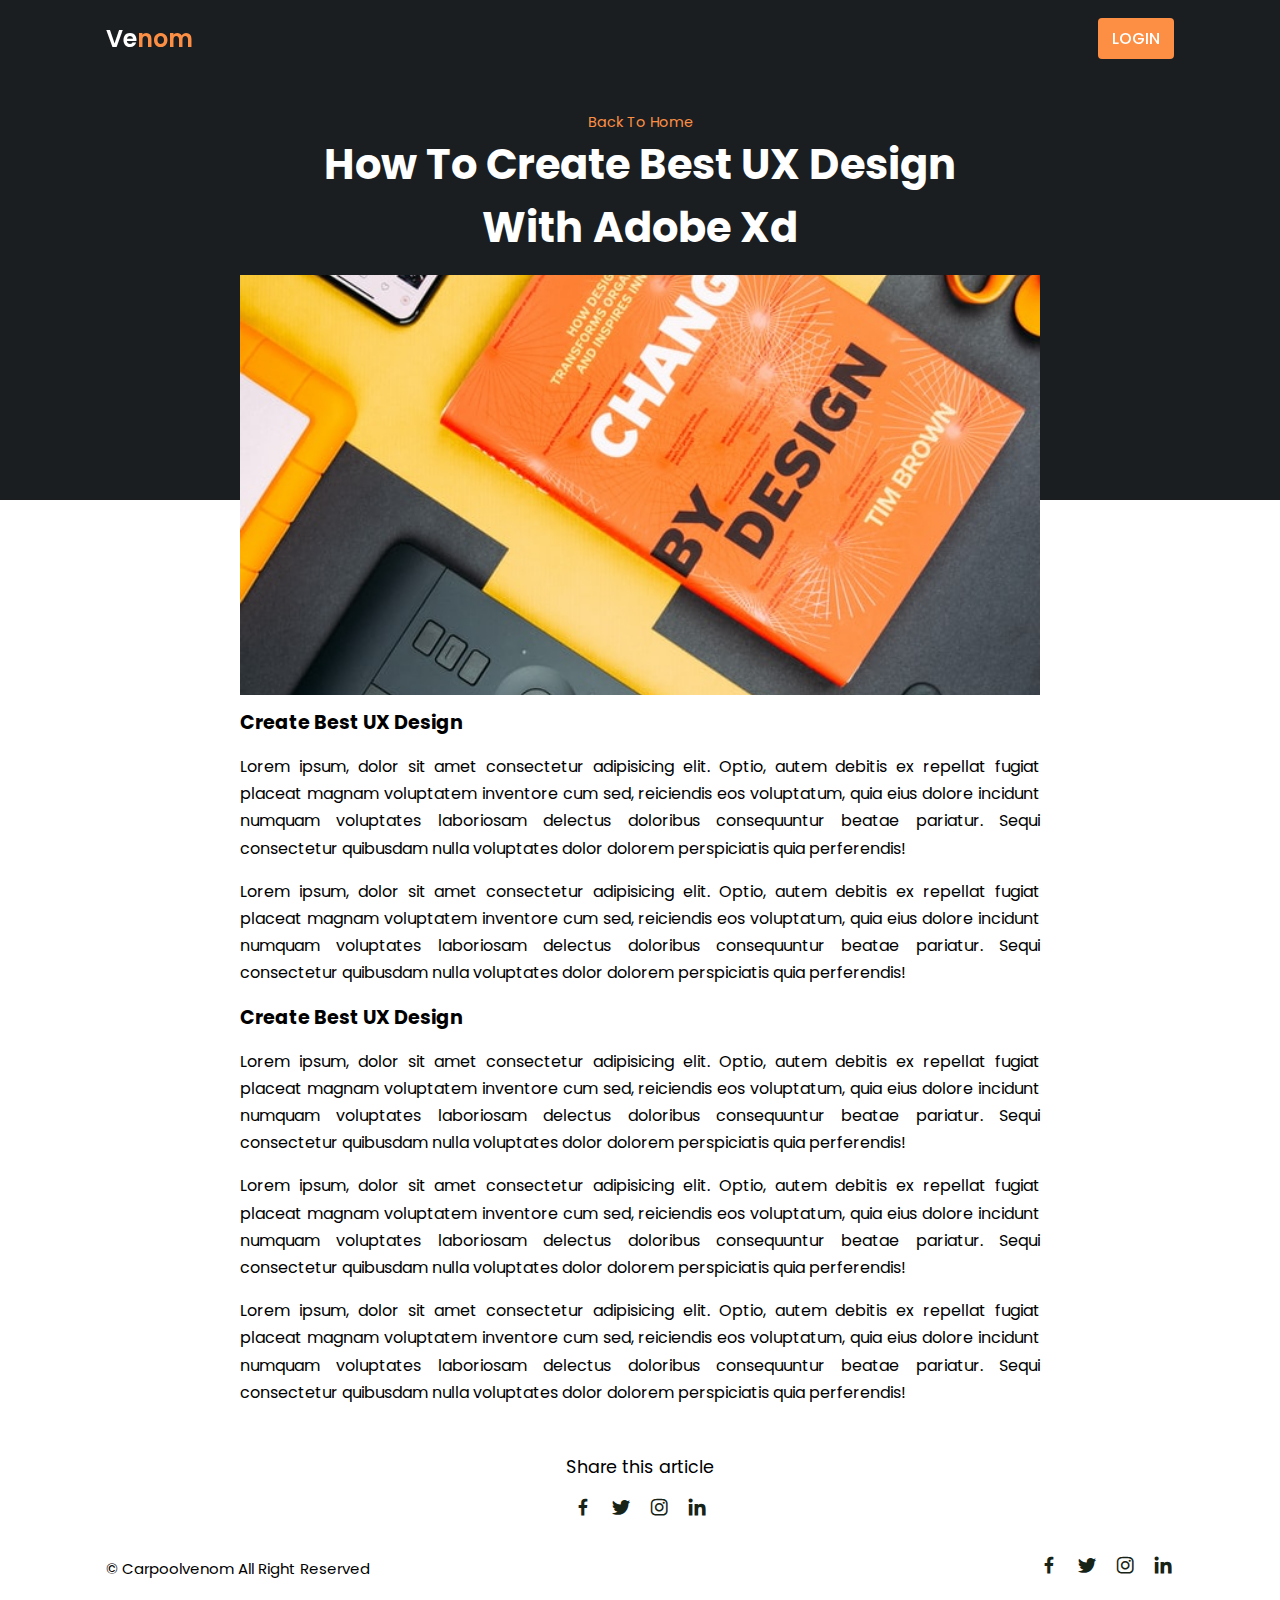
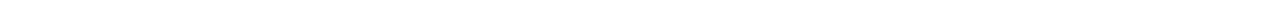
==== post-page.html @ 312ab25a "blog" ====
<!DOCTYPE html>
<html lang="en">
<head>
    <meta charset="UTF-8">
    <meta http-equiv="X-UA-Compatible" content="IE=edge">
    <meta name="viewport" content="width=device-width, initial-scale=1.0">
    <title>Post Page</title>
    <!-- Link To CSS -->
    <link rel="stylesheet" href="css/style.css">
    <!-- Box Icons -->
    <link href='https://unpkg.com/boxicons@2.1.1/css/boxicons.min.css' rel='stylesheet'>
</head>
<body>
    <!-- Header -->
    <header>
        <!-- Nav -->
        <div class="nav container">
        <!-- Logo -->
        <a href="index.html" class="logo">Ve<span>nom</span></a>
        <!-- Login Btn -->
        <a href="#" class="login">Login</a>
    </div>

    </header>
    <!-- Post Content -->
    <section class="post-header">
        <div class="header-content post-container">
            <!-- Back To Home -->
            <a href="index.html" class="back-home">Back To Home</a>
            <!-- Title -->
            <h1 class="header-title">How To Create Best UX Design With Adobe Xd</h1>
            <!-- Post Image -->
            <img src="img/post-1.jpg" alt="" class="header-img">
        </div>
    </section>
    
    
   
    <!-- Posts -->
    <section class="post-content post-container">
        <h2 class="sub-heading">Create Best UX Design</h2>
        <p class="post-text">Lorem ipsum, dolor sit amet consectetur adipisicing elit. Optio, autem debitis ex repellat fugiat placeat magnam voluptatem inventore cum sed, reiciendis eos voluptatum, quia eius dolore incidunt numquam voluptates laboriosam delectus doloribus consequuntur beatae pariatur. Sequi consectetur quibusdam nulla voluptates dolor dolorem perspiciatis quia perferendis!</p>
        <p class="post-text">Lorem ipsum, dolor sit amet consectetur adipisicing elit. Optio, autem debitis ex repellat fugiat placeat magnam voluptatem inventore cum sed, reiciendis eos voluptatum, quia eius dolore incidunt numquam voluptates laboriosam delectus doloribus consequuntur beatae pariatur. Sequi consectetur quibusdam nulla voluptates dolor dolorem perspiciatis quia perferendis!</p>
        <h2 class="sub-heading">Create Best UX Design</h2>
        <p class="post-text">Lorem ipsum, dolor sit amet consectetur adipisicing elit. Optio, autem debitis ex repellat fugiat placeat magnam voluptatem inventore cum sed, reiciendis eos voluptatum, quia eius dolore incidunt numquam voluptates laboriosam delectus doloribus consequuntur beatae pariatur. Sequi consectetur quibusdam nulla voluptates dolor dolorem perspiciatis quia perferendis!</p>
        <p class="post-text">Lorem ipsum, dolor sit amet consectetur adipisicing elit. Optio, autem debitis ex repellat fugiat placeat magnam voluptatem inventore cum sed, reiciendis eos voluptatum, quia eius dolore incidunt numquam voluptates laboriosam delectus doloribus consequuntur beatae pariatur. Sequi consectetur quibusdam nulla voluptates dolor dolorem perspiciatis quia perferendis!</p>
        <p class="post-text">Lorem ipsum, dolor sit amet consectetur adipisicing elit. Optio, autem debitis ex repellat fugiat placeat magnam voluptatem inventore cum sed, reiciendis eos voluptatum, quia eius dolore incidunt numquam voluptates laboriosam delectus doloribus consequuntur beatae pariatur. Sequi consectetur quibusdam nulla voluptates dolor dolorem perspiciatis quia perferendis!</p>
    </section>
    <!-- Share -->
    <div class="share post-container">
        <span class="share-title">Share this article</span>
        <div class="social">
            <a href="#"><i class='bx bxl-facebook'></i></a>
            <a href="#"><i class='bx bxl-twitter'></i></a>
            <a href="#"><i class='bx bxl-instagram'></i></a>
            <a href="#"><i class='bx bxl-linkedin' ></i></a>
        </div>
    </div>
    <!-- Footer -->
    <div class="footer container">
        <p>&#169; Carpoolvenom All Right Reserved</p>
        <div class="social">
            <a href="#"><i class='bx bxl-facebook'></i></a>
            <a href="#"><i class='bx bxl-twitter'></i></a>
            <a href="#"><i class='bx bxl-instagram'></i></a>
            <a href="#"><i class='bx bxl-linkedin' ></i></a>
        </div>
    </div>







    <!-- JQuery Link -->
    <script
  src="https://code.jquery.com/jquery-3.6.0.js"
  integrity="sha256-H+K7U5CnXl1h5ywQfKtSj8PCmoN9aaq30gDh27Xc0jk="
  crossorigin="anonymous"></script>
    <!-- Link To JS -->
    <script src="js/main.js"></script>
</body>
</html>
---- css/style.css ----
/* Google Fonts */
@import url("https://fonts.googleapis.com/css2?family=Poppins:wght@400;500;600;700&display=swap");
* {
  font-family: "Poppins", sans-serif;
  margin: 0;
  padding: 0;
  scroll-behavior: smooth;
  scroll-padding-top: 2rem;
  box-sizing: border-box;
}

/* Variables */
:root {
  --container-color: #1a1e21;
  --second-color: #fd8f44;
  --text-color: #172317;
  --bg-color: #fff;
}
::selection {
  color: var(--bg-color);
  background: var(--second-color);
}
a {
  text-decoration: none;
}
li {
  list-style: none;
}
img {
  width: 100%;
}
section {
  padding: 3rem 0 2rem;
}
.container {
  max-width: 1068px;
  margin: auto;
  width: 100%;
}
/* Header */
header {
  position: fixed;
  top: 0;
  left: 0;
  width: 100%;
  z-index: 200;
}
header.shadow {
  background: var(--bg-color);
  box-shadow: 0 1px 4px hsl(0 4% 14% / 10%);
  transition: 0.4s;
}
header.shadow .logo {
  color: var(--text-color);
}
.nav {
  display: flex;
  align-items: center;
  justify-content: space-between;
  padding: 18px 0;
}
.logo {
  font-size: 1.5rem;
  font-weight: 600;
  color: var(--bg-color);
}
.logo span {
  color: var(--second-color);
}
.login {
  padding: 8px 14px;
  text-transform: uppercase;
  font-weight: 500;
  border-radius: 4px;
  background: var(--second-color);
  color: var(--bg-color);
}
.login:hover {
  background: hsl(24, 98%, 58%);
  transition: 0.3s;
}
/* Home */
.home {
  width: 100%;
  min-height: 440px;
  background: var(--container-color);
  display: grid;
  justify-content: center;
  align-items: center;
}
.home-text {
  color: var(--bg-color);
  text-align: center;
}
.home-title {
  font-size: 3.5rem;
}
.home-subtitle {
  font-size: 1rem;
  font-weight: 400;
}
/* Post Filter */
.post-filter {
  display: flex;
  justify-content: center;
  align-items: center;
  column-gap: 1.5rem;
  margin-top: 2rem !important;
}
.filter-item {
  font-size: 0.9rem;
  font-weight: 500;
  cursor: pointer;
}
.active-filter {
  background: var(--second-color);
  color: var(--bg-color);
  padding: 4px 10px;
  border-radius: 4px;
}
/* Posts */
.post {
  display: grid;
  grid-template-columns: repeat(auto-fit, minmax(280px, auto));
  justify-content: center;
  gap: 1.5rem;
}
.post-box {
  background: var(--bg-color);
  box-shadow: 0 4px 14px hsl(355deg 25% 15% / 10%);
  padding: 15px;
  border-radius: 0.5rem;
}
.post-img {
  width: 100%;
  height: 200px;
  object-fit: cover;
  object-position: center;
  border-radius: 0.5rem;
}
.category {
  font-size: 0.9rem;
  font-weight: 500;
  text-transform: uppercase;
  color: var(--second-color);
}
.post-title {
  font-size: 1.3rem;
  font-weight: 600;
  color: var(--text-color);
  /* To Remain Title In 2 Lines */
  display: -webkit-box;
  -webkit-line-clamp: 2;
  -webkit-box-orient: vertical;
  overflow: hidden;
}
.post-date {
  display: flex;
  font-size: 0.875rem;
  text-transform: uppercase;
  font-weight: 400;
  margin-top: 4px;
}
.post-decription {
  font-size: 0.9rem;
  line-height: 1.5rem;
  margin: 5px 0 10px;
  /* To Remain Title In 3 Lines */
  display: -webkit-box;
  -webkit-line-clamp: 3;
  -webkit-box-orient: vertical;
  overflow: hidden;
}
.profile {
  display: flex;
  align-items: center;
  gap: 10px;
}
.profile-img {
  width: 35px;
  height: 35px;
  border-radius: 50%;
  object-fit: cover;
  object-position: center;
  border: 2px solid var(--second-color);
}
.profile-name {
  font-size: 0.82rem;
  font-weight: 500;
}
.footer {
  display: flex;
  justify-content: space-between;
  align-items: center;
  padding: 30px 0;
}
.footer p {
  font-size: 0.938rem;
}
.social {
  display: flex;
  align-items: center;
  column-gap: 1rem;
}
.social .bx {
  font-size: 1.4rem;
  color: var(--text-color);
}
.social .bx:hover {
  color: var(--second-color);
  transition: 0.3s all linear;
}
/* Post Content */
.post-header {
  width: 100%;
  height: 500px;
  background: var(--container-color);
}
.post-container {
  max-width: 800px;
  margin: auto;
  width: 100%;
}
.header-content {
  display: flex;
  flex-direction: column;
  align-items: center;
  margin-top: 4rem !important;
}
.back-home {
  color: var(--second-color);
  font-size: 0.9rem;
}
.header-title {
  width: 90%;
  font-size: 2.6rem;
  color: var(--bg-color);
  text-align: center;
  margin-bottom: 1rem;
}
.header-img {
  width: 100%;
  height: 420px;
  object-fit: cover;
  object-position: center;
}
.post-content {
  margin-top: 10rem !important;
}
.sub-heading {
  font-size: 1.2rem;
}
.post-text {
  font-size: 1rem;
  line-height: 1.7rem;
  margin: 1rem 0;
  text-align: justify;
}
/* Share */
.share {
  display: flex;
  flex-direction: column;
  align-items: center;
  row-gap: 1rem;
}
.share-title {
  font-size: 1.1rem;
}
/* Responsive */
@media (max-width: 1060px) {
  .container {
    margin: 0 auto;
    width: 95%;
  }
  .home-text {
    width: 100%;
  }
}
@media (max-width: 800px) {
  .nav {
    padding: 14px 0;
  }
  .post-container {
    margin: 0 auto;
    width: 95%;
  }
}
@media (max-width: 768px) {
  .nav {
    padding: 10px 0;
  }
  section {
    padding: 2rem 0;
  }
  .header-content {
    margin-top: 3rem !important;
  }
  .home {
    min-height: 380px;
  }
  .home-title {
    font-size: 3rem;
  }
  .header-title {
    font-size: 2rem;
  }
  .header-img {
    height: 370px;
  }
  .post-header {
    height: 435px;
  }
  .post-content {
    margin-top: 9rem !important;
  }
}
@media (max-width: 570px) {
  .post-header {
    height: 390px;
  }
  .header-title {
    width: 100%;
  }
  .header-img {
    height: 340px;
  }
  .footer {
    flex-direction: column;
    row-gap: 1rem;
    padding: 20px 0;
    text-align: center;
  }
}
@media (max-width: 396px) {
  .home-title {
    font-size: 2rem;
  }
  .home-subtitle {
    font-size: 0.9rem;
  }
  .home {
    min-height: 300px;
  }
  .post-box {
    padding: 10px;
  }
  .header-title {
    font-size: 1.4rem;
  }
  .header-img {
    height: 240px;
  }
  .post-header {
    height: 335px;
  }
  .post-content {
    margin-top: 5rem !important;
  }
  .post-text {
    font-size: 0.875rem;
    line-height: 1.5rem;
    margin: 10px 0;
  }
}
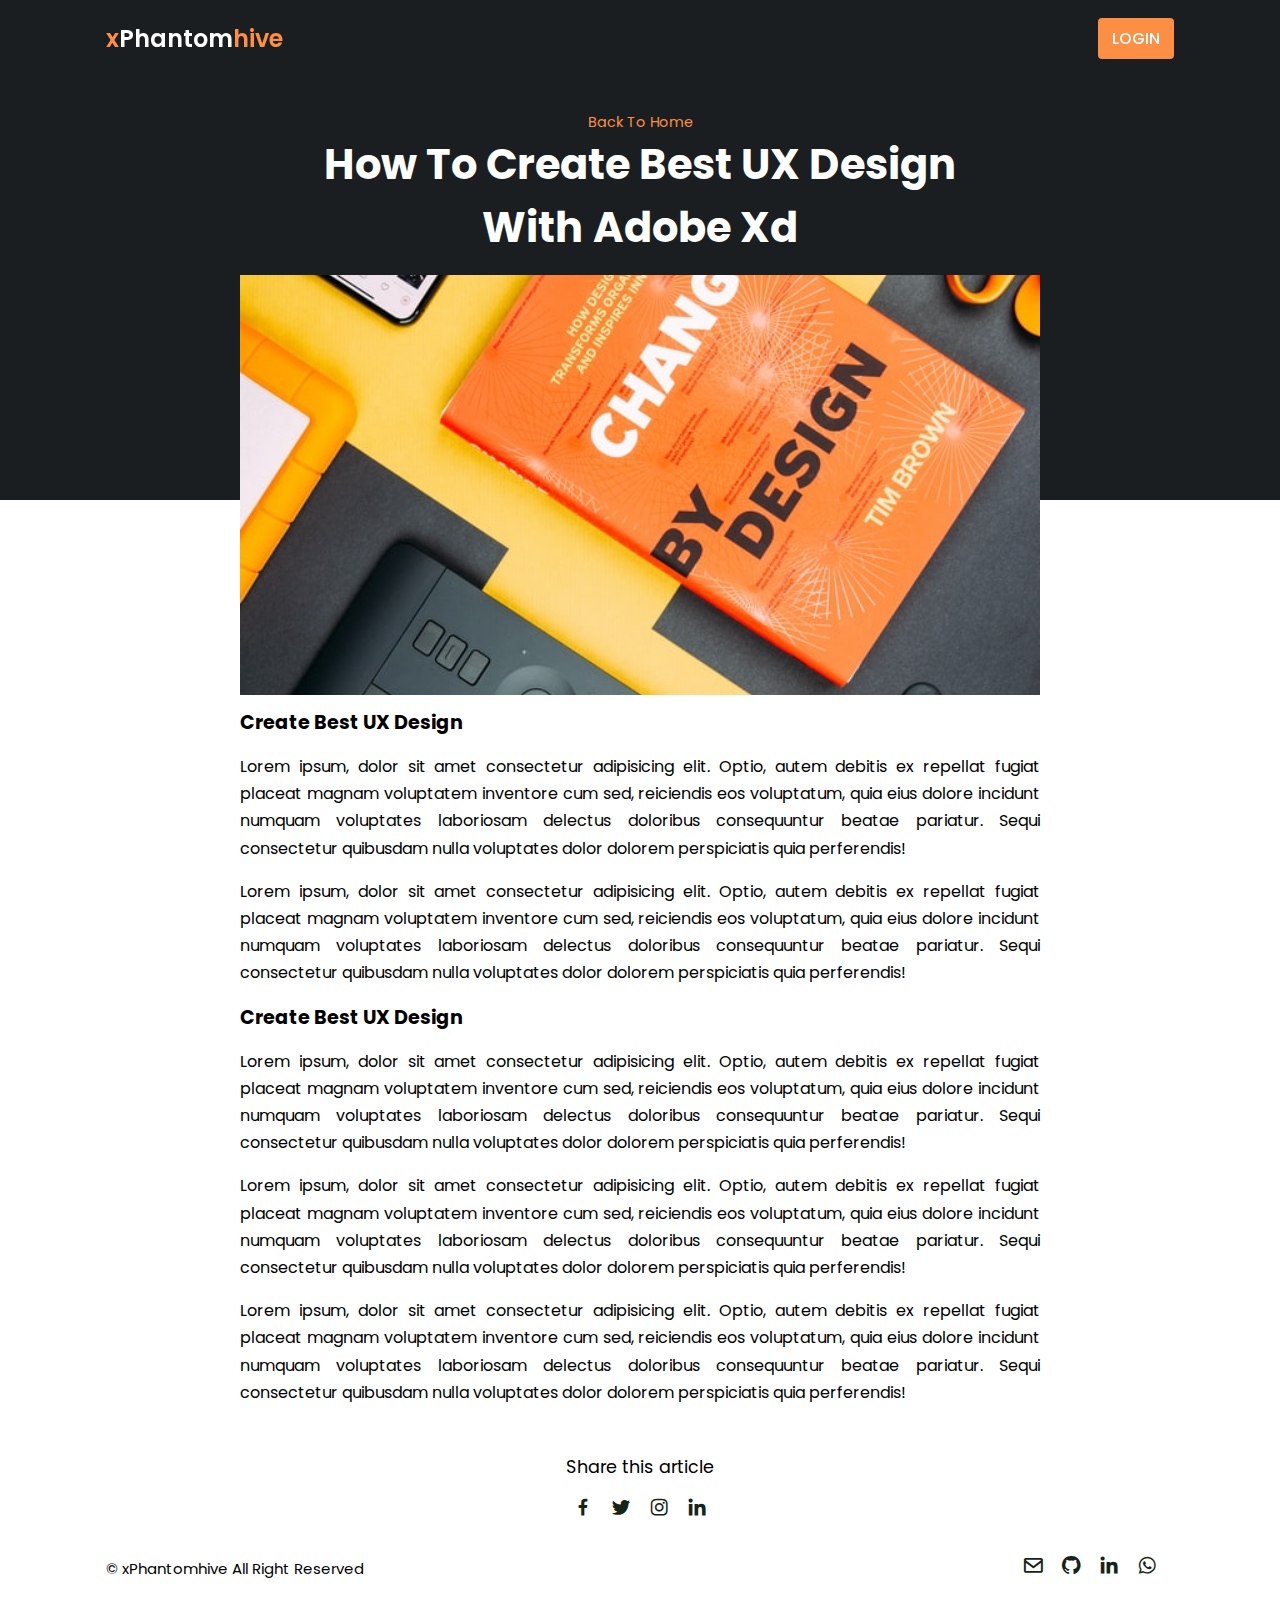
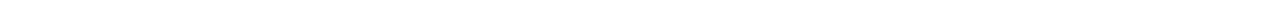
==== commit 0f6494f9: "Update post-page.html" ====
--- a/post-page.html
+++ b/post-page.html
@@ -16,7 +16,7 @@
         <!-- Nav -->
         <div class="nav container">
         <!-- Logo -->
-        <a href="index.html" class="logo">Ve<span>nom</span></a>
+        <a href="index.html" class="logo"><span>x</span>Phantom<span>hive</span></a>
         <!-- Login Btn -->
         <a href="#" class="login">Login</a>
     </div>
@@ -58,12 +58,13 @@
     </div>
     <!-- Footer -->
     <div class="footer container">
-        <p>&#169; Carpoolvenom All Right Reserved</p>
+        <p>&#169; xPhantomhive All Right Reserved</p>
         <div class="social">
-            <a href="#"><i class='bx bxl-facebook'></i></a>
-            <a href="#"><i class='bx bxl-twitter'></i></a>
-            <a href="#"><i class='bx bxl-instagram'></i></a>
-            <a href="#"><i class='bx bxl-linkedin' ></i></a>
+            <a href="mailto:aracelli.fiorella@gmail.com"><i class='bx bx-envelope' ></i></a>
+            <a href="https://github.com/xPhantomhive"><i class='bx bxl-github'></i></a>
+            <a href="http://www.linkedin.com/in/aracelli-ortigoza"><i class='bx bxl-linkedin'></i></a>
+            <a href="https://wa.me/595991742766?text=Hello"><i class='bx bxl-whatsapp'></i></a>
+            <img src="./images/phantom.png" alt="" class="xphantomhive">
         </div>
     </div>
 
@@ -81,4 +82,4 @@
     <!-- Link To JS -->
     <script src="js/main.js"></script>
 </body>
-</html>+</html>
